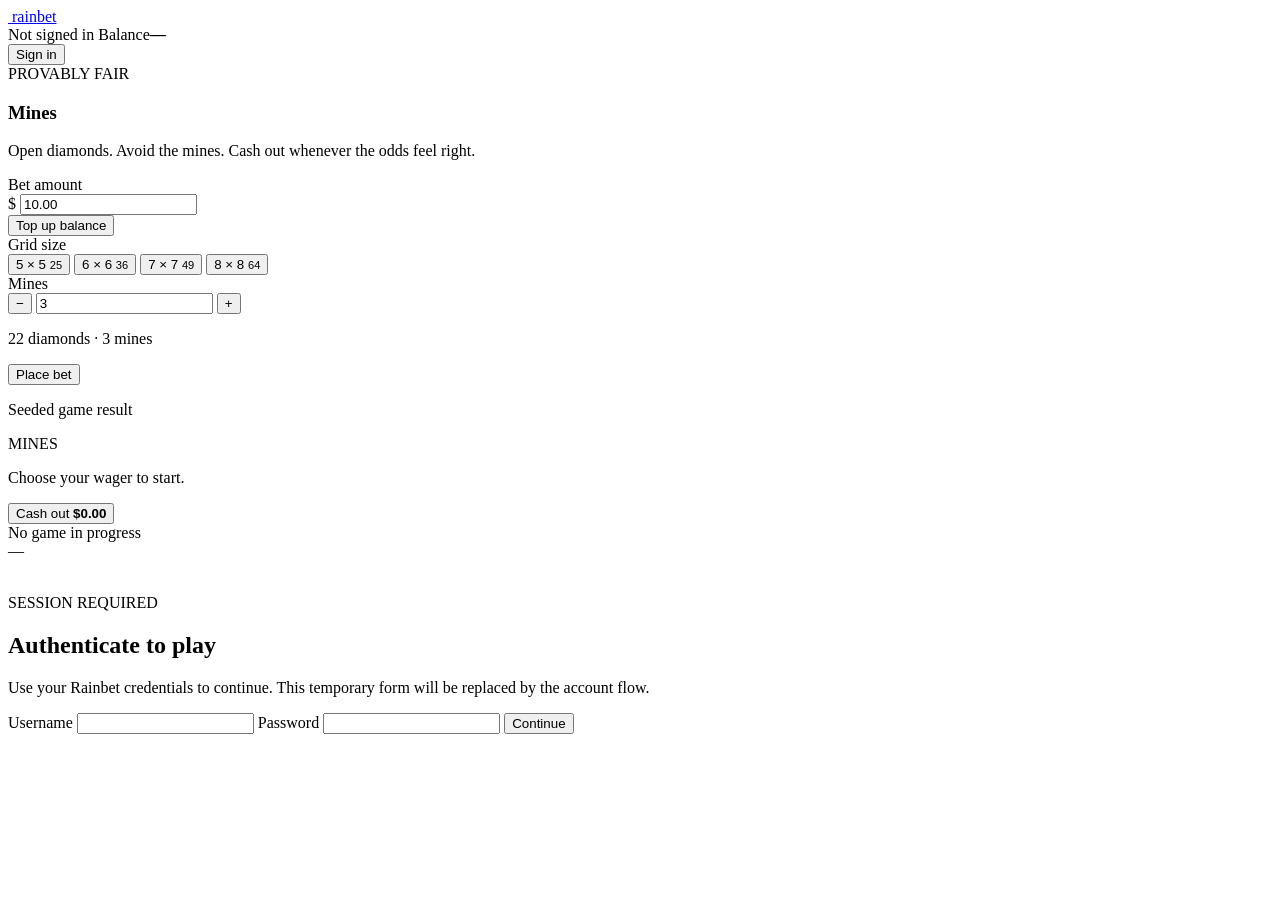
==== frontend/index.html @ 42ab1394 "kolyan" ====
<!doctype html>
<html lang="en">
  <head>
    <meta charset="UTF-8" />
    <meta name="viewport" content="width=device-width, initial-scale=1.0" />
    <meta name="theme-color" content="#080d18" />
    <title>Rainbet Mines</title>
    <link rel="stylesheet" href="/styles.css" />
  </head>
  <body>
    <div class="ambient ambient-left" aria-hidden="true"></div>
    <div class="ambient ambient-right" aria-hidden="true"></div>

    <main class="app-shell">
      <header class="masthead">
        <a class="wordmark" href="/" aria-label="Rainbet Mines">
          <span class="wordmark-mark"><img src="/assets/diamond-final.png" alt="" /></span>
          <span>rainbet</span>
        </a>
        <div class="masthead-actions">
          <div class="account-summary" aria-live="polite">
            <span class="account-name" id="account-name">Not signed in</span>
            <span class="balance-line"><span>Balance</span><strong id="balance-value">—</strong></span>
          </div>
          <button class="change-user" id="change-user" type="button">Sign in</button>
        </div>
      </header>

      <section class="game-frame" aria-label="Mines game">
        <aside class="control-panel">
          <div class="panel-kicker">PROVABLY FAIR</div>
          <h1>Mines</h1>
          <p class="panel-copy">Open diamonds. Avoid the mines. Cash out whenever the odds feel right.</p>

          <div class="control-group">
            <label for="bet-amount">Bet amount</label>
            <div class="money-input">
              <span>$</span>
              <input id="bet-amount" inputmode="decimal" min="0.01" step="0.01" type="number" value="10.00" />
            </div>
            <button class="top-up-action" id="top-up" type="button">Top up balance</button>
          </div>

          <div class="control-group">
            <span class="control-label">Grid size</span>
            <div class="grid-options" id="grid-options" role="radiogroup" aria-label="Grid size">
              <button class="option active" data-grid-size="25" role="radio" aria-checked="true">5 × 5 <small>25</small></button>
              <button class="option" data-grid-size="36" role="radio" aria-checked="false">6 × 6 <small>36</small></button>
              <button class="option" data-grid-size="49" role="radio" aria-checked="false">7 × 7 <small>49</small></button>
              <button class="option" data-grid-size="64" role="radio" aria-checked="false">8 × 8 <small>64</small></button>
            </div>
          </div>

          <div class="control-group">
            <label for="mine-count">Mines</label>
            <div class="stepper">
              <button id="mine-decrease" type="button" aria-label="Decrease mine count">−</button>
              <input id="mine-count" inputmode="numeric" min="1" type="number" value="3" />
              <button id="mine-increase" type="button" aria-label="Increase mine count">+</button>
            </div>
            <p class="odds-note" id="odds-note">22 diamonds · 3 mines</p>
          </div>

          <button class="primary-action" id="place-bet" type="button">
            <span class="action-shine"></span>
            <span id="place-bet-label">Place bet</span>
          </button>
          <p class="input-error" id="input-error" role="alert"></p>

          <div class="fairness-line"><span class="fairness-dot"></span> Seeded game result</div>
        </aside>

        <section class="board-panel">
          <div class="board-header">
            <div>
              <p class="board-eyebrow">MINES</p>
              <p class="board-status" id="board-status">Choose your wager to start.</p>
            </div>
            <button class="cashout-action is-hidden" id="cashout" type="button">
              <span>Cash out</span>
              <strong id="cashout-value">$0.00</strong>
            </button>
          </div>

          <div class="board-wrap">
            <div class="spark spark-one" aria-hidden="true"></div>
            <div class="spark spark-two" aria-hidden="true"></div>
            <div class="mines-board" id="mines-board" role="grid" aria-label="Mines board"></div>
          </div>

          <div class="board-footer">
            <div><span class="footer-dot"></span><span id="footer-copy">No game in progress</span></div>
            <span id="multiplier-display">—</span>
          </div>
        </section>
      </section>
    </main>

    <div class="toast" id="toast" role="status" aria-live="polite"></div>

    <div class="auth-overlay is-hidden" id="auth-overlay" role="dialog" aria-modal="true" aria-labelledby="auth-title">
      <div class="auth-card">
        <div class="auth-diamond"><img src="/assets/diamond-final.png" alt="" /></div>
        <p class="panel-kicker">SESSION REQUIRED</p>
        <h2 id="auth-title">Authenticate to play</h2>
        <p>Use your Rainbet credentials to continue. This temporary form will be replaced by the account flow.</p>
        <form id="auth-form">
          <label>
            Username
            <input id="auth-username" autocomplete="username" required type="text" />
          </label>
          <label>
            Password
            <input id="auth-password" autocomplete="current-password" required type="password" />
          </label>
          <button class="primary-action" type="submit"><span class="action-shine"></span><span>Continue</span></button>
        </form>
        <p class="auth-error" id="auth-error" role="alert"></p>
      </div>
    </div>

    <script src="/app.js" defer></script>
  </body>
</html>
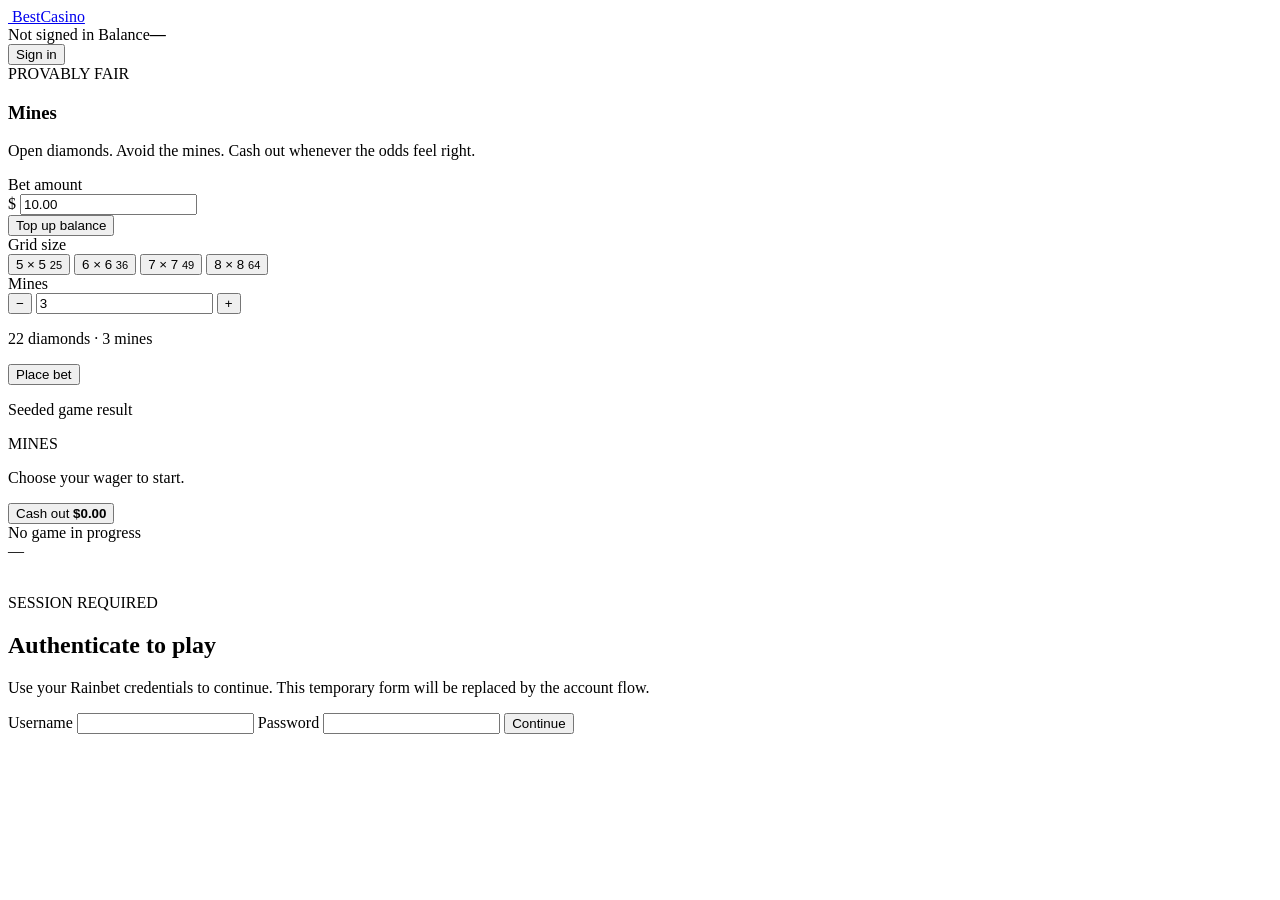
==== commit a8a4f53d: "my front finish" ====
--- a/frontend/index.html
+++ b/frontend/index.html
@@ -15,7 +15,7 @@
       <header class="masthead">
         <a class="wordmark" href="/" aria-label="Rainbet Mines">
           <span class="wordmark-mark"><img src="/assets/diamond-final.png" alt="" /></span>
-          <span>rainbet</span>
+          <span>BestCasino</span>
         </a>
         <div class="masthead-actions">
           <div class="account-summary" aria-live="polite">
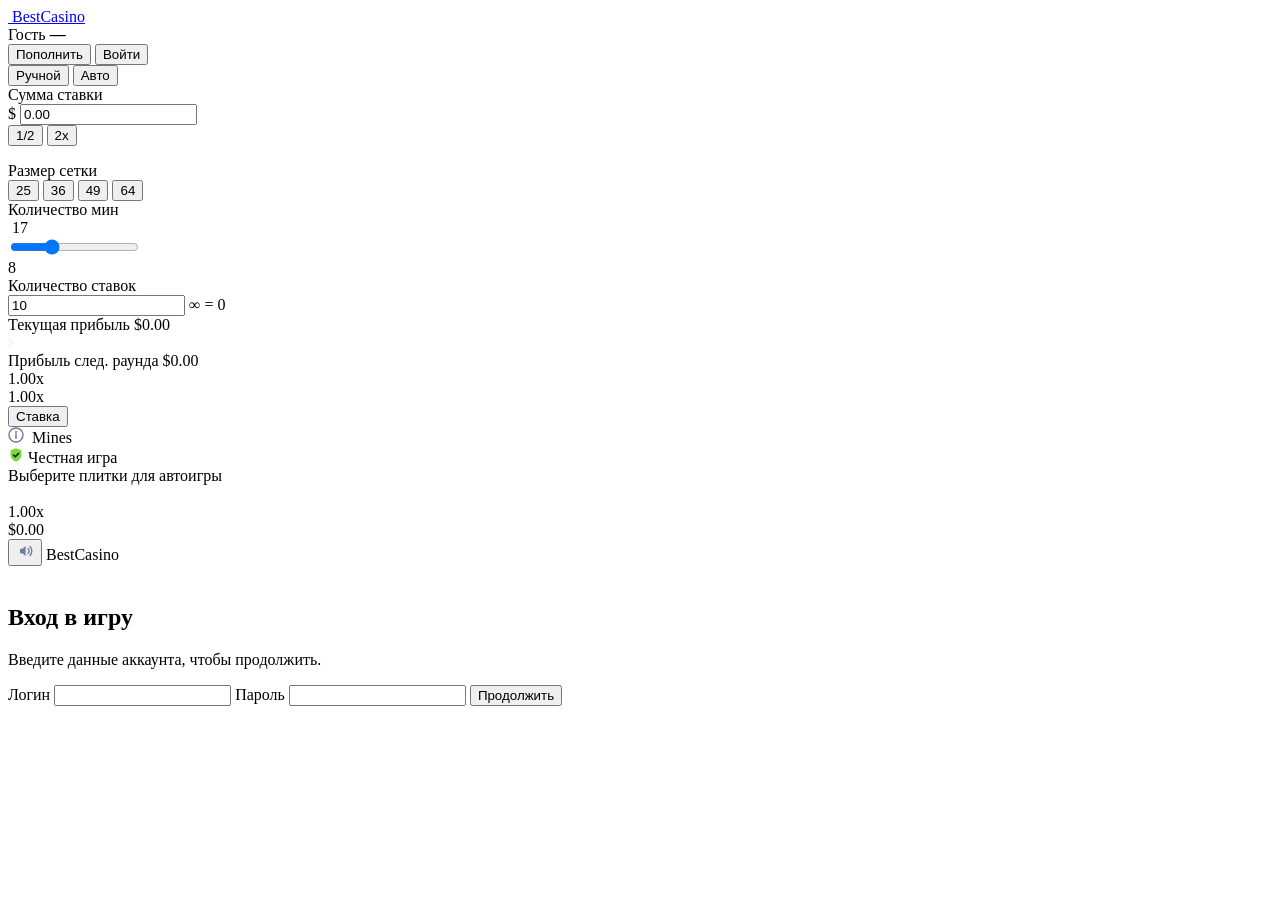
==== commit e53da70e: "Анимации алмаза и бомбы, звуки, точные стили игровой области" ====
--- a/frontend/index.html
+++ b/frontend/index.html
@@ -1,98 +1,163 @@
 <!doctype html>
-<html lang="en">
+<html lang="ru">
   <head>
     <meta charset="UTF-8" />
     <meta name="viewport" content="width=device-width, initial-scale=1.0" />
-    <meta name="theme-color" content="#080d18" />
-    <title>Rainbet Mines</title>
+    <meta name="theme-color" content="#151833" />
+    <title>Mines</title>
     <link rel="stylesheet" href="/styles.css" />
   </head>
   <body>
-    <div class="ambient ambient-left" aria-hidden="true"></div>
-    <div class="ambient ambient-right" aria-hidden="true"></div>
+    <header class="site-header">
+      <a class="wordmark" href="/">
+        <img src="/assets/diamond-final.png" alt="" />
+        <span>BestCasino</span>
+      </a>
+      <div class="header-actions">
+        <div class="balance-pill" aria-live="polite">
+          <span class="balance-label" id="account-name">Гость</span>
+          <strong id="balance-value">—</strong>
+        </div>
+        <button class="header-button" id="top-up" type="button">Пополнить</button>
+        <button class="header-button is-primary" id="change-user" type="button">Войти</button>
+      </div>
+    </header>
 
-    <main class="app-shell">
-      <header class="masthead">
-        <a class="wordmark" href="/" aria-label="Rainbet Mines">
-          <span class="wordmark-mark"><img src="/assets/diamond-final.png" alt="" /></span>
-          <span>BestCasino</span>
-        </a>
-        <div class="masthead-actions">
-          <div class="account-summary" aria-live="polite">
-            <span class="account-name" id="account-name">Not signed in</span>
-            <span class="balance-line"><span>Balance</span><strong id="balance-value">—</strong></span>
+    <main class="mines-container">
+      <aside class="game-side-bar-container">
+        <div class="bet-type-toggle">
+          <div class="live-tabs" id="bet-mode" role="tablist">
+            <button class="live-tab is-active" data-mode="manual" role="tab" aria-selected="true" type="button">Ручной</button>
+            <button class="live-tab" data-mode="auto" role="tab" aria-selected="false" type="button">Авто</button>
           </div>
-          <button class="change-user" id="change-user" type="button">Sign in</button>
         </div>
-      </header>
 
-      <section class="game-frame" aria-label="Mines game">
-        <aside class="control-panel">
-          <div class="panel-kicker">PROVABLY FAIR</div>
-          <h1>Mines</h1>
-          <p class="panel-copy">Open diamonds. Avoid the mines. Cash out whenever the odds feel right.</p>
+        <div class="bet-control-container" id="bet-controls">
+          <div class="label-heading">
+            <div class="label"><span>Сумма ставки</span></div>
+          </div>
+          <div class="bet-amount-field">
+            <span class="field-currency">$</span>
+            <input id="bet-amount" inputmode="decimal" type="text" value="0.00" />
+            <div class="amount-actions">
+              <button id="bet-half" type="button">1/2</button>
+              <button id="bet-double" type="button">2x</button>
+            </div>
+          </div>
+          <p class="input-error" id="input-error" role="alert"></p>
 
-          <div class="control-group">
-            <label for="bet-amount">Bet amount</label>
-            <div class="money-input">
-              <span>$</span>
-              <input id="bet-amount" inputmode="decimal" min="0.01" step="0.01" type="number" value="10.00" />
-            </div>
-            <button class="top-up-action" id="top-up" type="button">Top up balance</button>
+          <div class="label-heading">
+            <div class="label"><span>Размер сетки</span></div>
+          </div>
+          <div class="grid-size-tabs" id="grid-options" role="radiogroup" aria-label="Размер сетки">
+            <button class="grid-size-tab is-active" data-grid-size="25" role="radio" aria-checked="true" type="button">25</button>
+            <button class="grid-size-tab" data-grid-size="36" role="radio" aria-checked="false" type="button">36</button>
+            <button class="grid-size-tab" data-grid-size="49" role="radio" aria-checked="false" type="button">49</button>
+            <button class="grid-size-tab" data-grid-size="64" role="radio" aria-checked="false" type="button">64</button>
           </div>
 
-          <div class="control-group">
-            <span class="control-label">Grid size</span>
-            <div class="grid-options" id="grid-options" role="radiogroup" aria-label="Grid size">
-              <button class="option active" data-grid-size="25" role="radio" aria-checked="true">5 × 5 <small>25</small></button>
-              <button class="option" data-grid-size="36" role="radio" aria-checked="false">6 × 6 <small>36</small></button>
-              <button class="option" data-grid-size="49" role="radio" aria-checked="false">7 × 7 <small>49</small></button>
-              <button class="option" data-grid-size="64" role="radio" aria-checked="false">8 × 8 <small>64</small></button>
+          <div class="label-heading">
+            <div class="label"><span>Количество мин</span></div>
+          </div>
+          <div class="mines-slider-container" id="mines-slider">
+            <div class="item-icon gem">
+              <img src="/assets/diamond-final.png" alt="" />
+              <span class="gem-count" id="gem-count">17</span>
+            </div>
+            <div class="bar-content-container">
+              <div class="bar-background"></div>
+              <div class="bar-content">
+                <div class="color-bar-container">
+                  <div class="color-bar bottom-bar"></div>
+                  <div class="color-bar top-bar" id="mines-top-bar"></div>
+                </div>
+                <div class="drag-button" id="mines-thumb">
+                  <span class="grab-icon">
+                    <span></span><span></span><span></span>
+                  </span>
+                </div>
+                <input class="mines-range" id="mine-count" type="range" min="1" max="24" step="1" value="8" aria-label="Количество мин" />
+              </div>
+            </div>
+            <div class="item-icon bomb">
+              <span class="bomb-count" id="bomb-count">8</span>
+              <span class="bomb-icon-slider"><img src="/assets/bomb.svg" alt="" /></span>
             </div>
           </div>
 
-          <div class="control-group">
-            <label for="mine-count">Mines</label>
-            <div class="stepper">
-              <button id="mine-decrease" type="button" aria-label="Decrease mine count">−</button>
-              <input id="mine-count" inputmode="numeric" min="1" type="number" value="3" />
-              <button id="mine-increase" type="button" aria-label="Increase mine count">+</button>
+          <div class="auto-field is-hidden" id="auto-field">
+            <div class="label-heading">
+              <div class="label"><span>Количество ставок</span></div>
             </div>
-            <p class="odds-note" id="odds-note">22 diamonds · 3 mines</p>
+            <div class="bet-amount-field">
+              <input id="auto-rounds" inputmode="numeric" type="text" value="10" />
+              <span class="field-suffix">∞ = 0</span>
+            </div>
           </div>
 
-          <button class="primary-action" id="place-bet" type="button">
-            <span class="action-shine"></span>
-            <span id="place-bet-label">Place bet</span>
-          </button>
-          <p class="input-error" id="input-error" role="alert"></p>
-
-          <div class="fairness-line"><span class="fairness-dot"></span> Seeded game result</div>
-        </aside>
-
-        <section class="board-panel">
-          <div class="board-header">
-            <div>
-              <p class="board-eyebrow">MINES</p>
-              <p class="board-status" id="board-status">Choose your wager to start.</p>
+          <div class="current-profit-container is-hidden" id="profit-container">
+            <div class="profit-amount">
+              <div class="profit-item current">
+                <span class="profit-label">Текущая прибыль</span>
+                <span id="profit-current">$0.00</span>
+              </div>
+              <div class="arrow-container">
+                <svg xmlns="http://www.w3.org/2000/svg" width="6" height="10" fill="none" viewBox="0 0 6 10"><path stroke="#E8E5FF" stroke-linecap="round" stroke-linejoin="round" stroke-opacity="0.75" stroke-width="1.588" d="M1 8.5l3.75-3.75L1 1"/></svg>
+              </div>
+              <div class="profit-item">
+                <span class="profit-label">Прибыль след. раунда</span>
+                <span id="profit-next">$0.00</span>
+              </div>
             </div>
-            <button class="cashout-action is-hidden" id="cashout" type="button">
-              <span>Cash out</span>
-              <strong id="cashout-value">$0.00</strong>
-            </button>
+            <div class="multiplier-amount">
+              <div class="multiplier-item current"><span id="multiplier-current">1.00x</span></div>
+              <div class="vertical-line"></div>
+              <div class="multiplier-item"><span id="multiplier-next">1.00x</span></div>
+            </div>
           </div>
 
-          <div class="board-wrap">
-            <div class="spark spark-one" aria-hidden="true"></div>
-            <div class="spark spark-two" aria-hidden="true"></div>
-            <div class="mines-board" id="mines-board" role="grid" aria-label="Mines board"></div>
+          <button class="bet-button" id="place-bet" type="button">
+            <span id="place-bet-label">Ставка</span>
+          </button>
+        </div>
+      </aside>
+
+      <section class="game-display-container">
+        <div class="game-display-header">
+          <div class="game-title">
+            <span class="info-icon" aria-hidden="true">
+              <svg xmlns="http://www.w3.org/2000/svg" width="16" height="16" viewBox="0 0 16 16" fill="none"><circle cx="8" cy="8" r="7" stroke="#7179A5" stroke-width="1.4"/><path d="M8 7v4.2" stroke="#7179A5" stroke-width="1.6" stroke-linecap="round"/><circle cx="8" cy="4.9" r="1" fill="#7179A5"/></svg>
+            </span>
+            <img class="title-bomb" src="/assets/bomb.svg" alt="" />
+            <span>Mines</span>
           </div>
+          <div class="fair-badge">
+            <svg xmlns="http://www.w3.org/2000/svg" width="16" height="16" viewBox="0 0 16 16" fill="none"><path d="M8 1.2l5.4 2.1v4.3c0 3.2-2.2 6.1-5.4 7.2-3.2-1.1-5.4-4-5.4-7.2V3.3L8 1.2z" fill="#7DD933"/><path d="M5.6 8.1l1.7 1.7 3.3-3.4" stroke="#151833" stroke-width="1.6" stroke-linecap="round" stroke-linejoin="round"/></svg>
+            <span>Честная игра</span>
+          </div>
+        </div>
 
-          <div class="board-footer">
-            <div><span class="footer-dot"></span><span id="footer-copy">No game in progress</span></div>
-            <span id="multiplier-display">—</span>
+        <div class="mines-game-content" id="game-content">
+          <div class="tile-select-notification" id="tile-notice">
+            <div class="notification-text"><span>Выберите плитки для автоигры</span></div>
           </div>
-        </section>
+          <div class="mines-grid mines-grid-25" id="mines-board" role="grid" aria-label="Поле Mines"></div>
+          <div class="mines-result is-hidden" id="win-display">
+            <div class="win-result-content">
+              <div class="background-icon"><img src="/assets/diamond-final.png" alt="" /></div>
+              <div class="multiplier-container"><span class="multiplier" id="win-multiplier">1.00x</span></div>
+              <div class="divider"></div>
+              <span class="win-amount" id="win-amount">$0.00</span>
+            </div>
+          </div>
+        </div>
+
+        <div class="game-display-footer">
+          <button class="footer-button" id="sound-toggle" type="button" aria-label="Звук">
+            <svg xmlns="http://www.w3.org/2000/svg" width="18" height="18" viewBox="0 0 18 18" fill="none"><path d="M4 6.8h2.4L9.6 4v10L6.4 11.2H4V6.8z" fill="#7179A5"/><path class="sound-wave" d="M12 6.4a3.6 3.6 0 010 5.2M14 4.6a6.2 6.2 0 010 8.8" stroke="#7179A5" stroke-width="1.4" stroke-linecap="round"/></svg>
+          </button>
+          <span class="footer-wordmark">BestCasino</span>
+        </div>
       </section>
     </main>
 
@@ -101,19 +166,18 @@
     <div class="auth-overlay is-hidden" id="auth-overlay" role="dialog" aria-modal="true" aria-labelledby="auth-title">
       <div class="auth-card">
         <div class="auth-diamond"><img src="/assets/diamond-final.png" alt="" /></div>
-        <p class="panel-kicker">SESSION REQUIRED</p>
-        <h2 id="auth-title">Authenticate to play</h2>
-        <p>Use your Rainbet credentials to continue. This temporary form will be replaced by the account flow.</p>
+        <h2 id="auth-title">Вход в игру</h2>
+        <p>Введите данные аккаунта, чтобы продолжить.</p>
         <form id="auth-form">
           <label>
-            Username
+            Логин
             <input id="auth-username" autocomplete="username" required type="text" />
           </label>
           <label>
-            Password
+            Пароль
             <input id="auth-password" autocomplete="current-password" required type="password" />
           </label>
-          <button class="primary-action" type="submit"><span class="action-shine"></span><span>Continue</span></button>
+          <button class="bet-button" type="submit"><span>Продолжить</span></button>
         </form>
         <p class="auth-error" id="auth-error" role="alert"></p>
       </div>
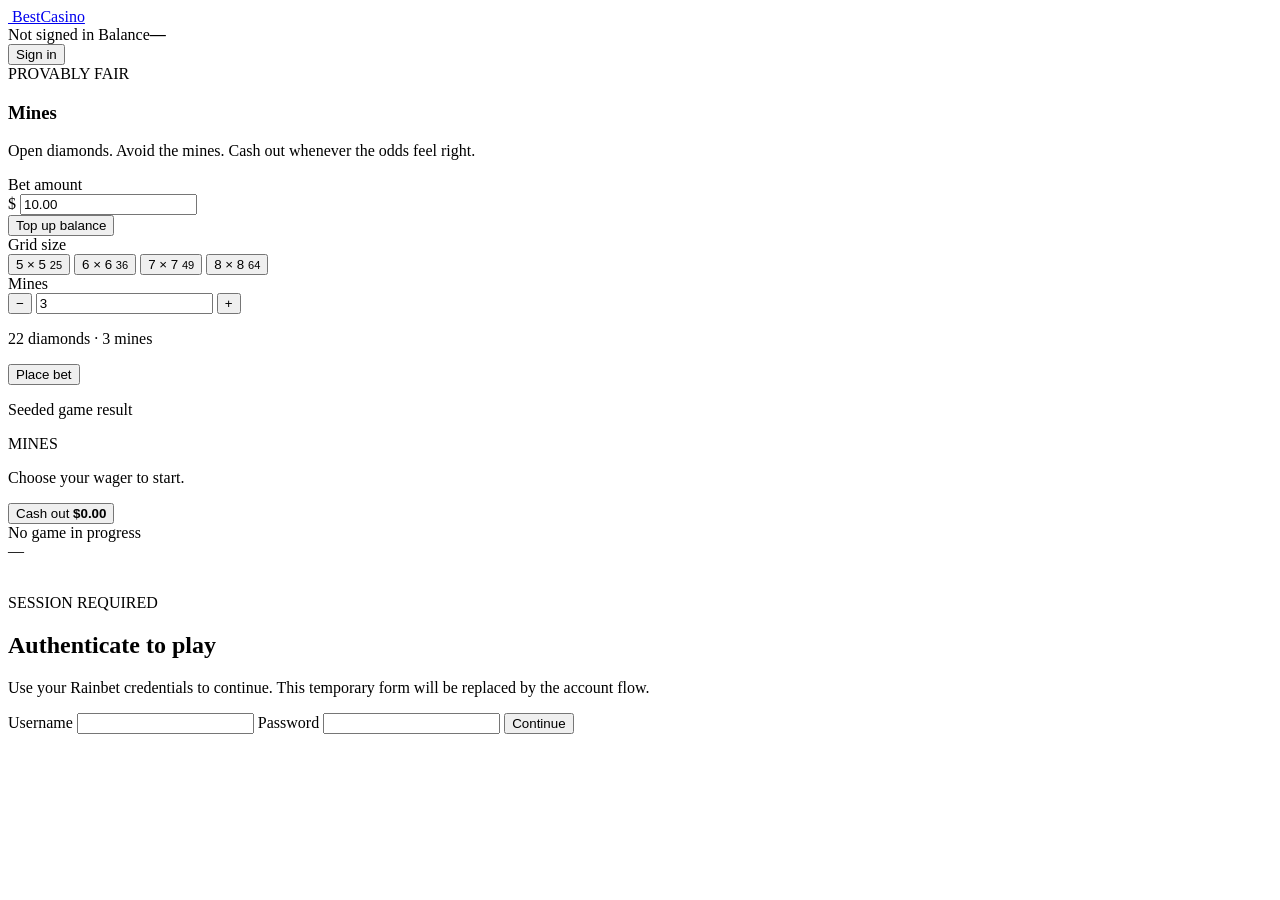
==== commit f02ce057: "update" ====
--- a/frontend/index.html
+++ b/frontend/index.html
@@ -1,163 +1,98 @@
 <!doctype html>
-<html lang="ru">
+<html lang="en">
   <head>
     <meta charset="UTF-8" />
     <meta name="viewport" content="width=device-width, initial-scale=1.0" />
-    <meta name="theme-color" content="#151833" />
-    <title>Mines</title>
+    <meta name="theme-color" content="#080d18" />
+    <title>Rainbet Mines</title>
     <link rel="stylesheet" href="/styles.css" />
   </head>
   <body>
-    <header class="site-header">
-      <a class="wordmark" href="/">
-        <img src="/assets/diamond-final.png" alt="" />
-        <span>BestCasino</span>
-      </a>
-      <div class="header-actions">
-        <div class="balance-pill" aria-live="polite">
-          <span class="balance-label" id="account-name">Гость</span>
-          <strong id="balance-value">—</strong>
+    <div class="ambient ambient-left" aria-hidden="true"></div>
+    <div class="ambient ambient-right" aria-hidden="true"></div>
+
+    <main class="app-shell">
+      <header class="masthead">
+        <a class="wordmark" href="/" aria-label="Rainbet Mines">
+          <span class="wordmark-mark"><img src="/assets/diamond-high-quality.webp" alt="" /></span>
+          <span>BestCasino</span>
+        </a>
+        <div class="masthead-actions">
+          <div class="account-summary" aria-live="polite">
+            <span class="account-name" id="account-name">Not signed in</span>
+            <span class="balance-line"><span>Balance</span><strong id="balance-value">—</strong></span>
+          </div>
+          <button class="change-user" id="change-user" type="button">Sign in</button>
         </div>
-        <button class="header-button" id="top-up" type="button">Пополнить</button>
-        <button class="header-button is-primary" id="change-user" type="button">Войти</button>
-      </div>
-    </header>
+      </header>
 
-    <main class="mines-container">
-      <aside class="game-side-bar-container">
-        <div class="bet-type-toggle">
-          <div class="live-tabs" id="bet-mode" role="tablist">
-            <button class="live-tab is-active" data-mode="manual" role="tab" aria-selected="true" type="button">Ручной</button>
-            <button class="live-tab" data-mode="auto" role="tab" aria-selected="false" type="button">Авто</button>
-          </div>
-        </div>
+      <section class="game-frame" aria-label="Mines game">
+        <aside class="control-panel">
+          <div class="panel-kicker">PROVABLY FAIR</div>
+          <h1>Mines</h1>
+          <p class="panel-copy">Open diamonds. Avoid the mines. Cash out whenever the odds feel right.</p>
 
-        <div class="bet-control-container" id="bet-controls">
-          <div class="label-heading">
-            <div class="label"><span>Сумма ставки</span></div>
-          </div>
-          <div class="bet-amount-field">
-            <span class="field-currency">$</span>
-            <input id="bet-amount" inputmode="decimal" type="text" value="0.00" />
-            <div class="amount-actions">
-              <button id="bet-half" type="button">1/2</button>
-              <button id="bet-double" type="button">2x</button>
+          <div class="control-group">
+            <label for="bet-amount">Bet amount</label>
+            <div class="money-input">
+              <span>$</span>
+              <input id="bet-amount" inputmode="decimal" min="0.01" step="0.01" type="number" value="10.00" />
             </div>
-          </div>
-          <p class="input-error" id="input-error" role="alert"></p>
-
-          <div class="label-heading">
-            <div class="label"><span>Размер сетки</span></div>
-          </div>
-          <div class="grid-size-tabs" id="grid-options" role="radiogroup" aria-label="Размер сетки">
-            <button class="grid-size-tab is-active" data-grid-size="25" role="radio" aria-checked="true" type="button">25</button>
-            <button class="grid-size-tab" data-grid-size="36" role="radio" aria-checked="false" type="button">36</button>
-            <button class="grid-size-tab" data-grid-size="49" role="radio" aria-checked="false" type="button">49</button>
-            <button class="grid-size-tab" data-grid-size="64" role="radio" aria-checked="false" type="button">64</button>
+            <button class="top-up-action" id="top-up" type="button">Top up balance</button>
           </div>
 
-          <div class="label-heading">
-            <div class="label"><span>Количество мин</span></div>
-          </div>
-          <div class="mines-slider-container" id="mines-slider">
-            <div class="item-icon gem">
-              <img src="/assets/diamond-final.png" alt="" />
-              <span class="gem-count" id="gem-count">17</span>
-            </div>
-            <div class="bar-content-container">
-              <div class="bar-background"></div>
-              <div class="bar-content">
-                <div class="color-bar-container">
-                  <div class="color-bar bottom-bar"></div>
-                  <div class="color-bar top-bar" id="mines-top-bar"></div>
-                </div>
-                <div class="drag-button" id="mines-thumb">
-                  <span class="grab-icon">
-                    <span></span><span></span><span></span>
-                  </span>
-                </div>
-                <input class="mines-range" id="mine-count" type="range" min="1" max="24" step="1" value="8" aria-label="Количество мин" />
-              </div>
-            </div>
-            <div class="item-icon bomb">
-              <span class="bomb-count" id="bomb-count">8</span>
-              <span class="bomb-icon-slider"><img src="/assets/bomb.svg" alt="" /></span>
+          <div class="control-group">
+            <span class="control-label">Grid size</span>
+            <div class="grid-options" id="grid-options" role="radiogroup" aria-label="Grid size">
+              <button class="option active" data-grid-size="25" role="radio" aria-checked="true">5 × 5 <small>25</small></button>
+              <button class="option" data-grid-size="36" role="radio" aria-checked="false">6 × 6 <small>36</small></button>
+              <button class="option" data-grid-size="49" role="radio" aria-checked="false">7 × 7 <small>49</small></button>
+              <button class="option" data-grid-size="64" role="radio" aria-checked="false">8 × 8 <small>64</small></button>
             </div>
           </div>
 
-          <div class="auto-field is-hidden" id="auto-field">
-            <div class="label-heading">
-              <div class="label"><span>Количество ставок</span></div>
+          <div class="control-group">
+            <label for="mine-count">Mines</label>
+            <div class="stepper">
+              <button id="mine-decrease" type="button" aria-label="Decrease mine count">−</button>
+              <input id="mine-count" inputmode="numeric" min="1" type="number" value="3" />
+              <button id="mine-increase" type="button" aria-label="Increase mine count">+</button>
             </div>
-            <div class="bet-amount-field">
-              <input id="auto-rounds" inputmode="numeric" type="text" value="10" />
-              <span class="field-suffix">∞ = 0</span>
-            </div>
+            <p class="odds-note" id="odds-note">22 diamonds · 3 mines</p>
           </div>
 
-          <div class="current-profit-container is-hidden" id="profit-container">
-            <div class="profit-amount">
-              <div class="profit-item current">
-                <span class="profit-label">Текущая прибыль</span>
-                <span id="profit-current">$0.00</span>
-              </div>
-              <div class="arrow-container">
-                <svg xmlns="http://www.w3.org/2000/svg" width="6" height="10" fill="none" viewBox="0 0 6 10"><path stroke="#E8E5FF" stroke-linecap="round" stroke-linejoin="round" stroke-opacity="0.75" stroke-width="1.588" d="M1 8.5l3.75-3.75L1 1"/></svg>
-              </div>
-              <div class="profit-item">
-                <span class="profit-label">Прибыль след. раунда</span>
-                <span id="profit-next">$0.00</span>
-              </div>
+          <button class="primary-action" id="place-bet" type="button">
+            <span class="action-shine"></span>
+            <span id="place-bet-label">Place bet</span>
+          </button>
+          <p class="input-error" id="input-error" role="alert"></p>
+
+          <div class="fairness-line"><span class="fairness-dot"></span> Seeded game result</div>
+        </aside>
+
+        <section class="board-panel">
+          <div class="board-header">
+            <div>
+              <p class="board-eyebrow">MINES</p>
+              <p class="board-status" id="board-status">Choose your wager to start.</p>
             </div>
-            <div class="multiplier-amount">
-              <div class="multiplier-item current"><span id="multiplier-current">1.00x</span></div>
-              <div class="vertical-line"></div>
-              <div class="multiplier-item"><span id="multiplier-next">1.00x</span></div>
-            </div>
+            <button class="cashout-action is-hidden" id="cashout" type="button">
+              <span>Cash out</span>
+              <strong id="cashout-value">$0.00</strong>
+            </button>
           </div>
 
-          <button class="bet-button" id="place-bet" type="button">
-            <span id="place-bet-label">Ставка</span>
-          </button>
-        </div>
-      </aside>
+          <div class="board-wrap">
+            <div class="spark spark-one" aria-hidden="true"></div>
+            <div class="spark spark-two" aria-hidden="true"></div>
+            <div class="mines-board" id="mines-board" role="grid" aria-label="Mines board"></div>
+          </div>
 
-      <section class="game-display-container">
-        <div class="game-display-header">
-          <div class="game-title">
-            <span class="info-icon" aria-hidden="true">
-              <svg xmlns="http://www.w3.org/2000/svg" width="16" height="16" viewBox="0 0 16 16" fill="none"><circle cx="8" cy="8" r="7" stroke="#7179A5" stroke-width="1.4"/><path d="M8 7v4.2" stroke="#7179A5" stroke-width="1.6" stroke-linecap="round"/><circle cx="8" cy="4.9" r="1" fill="#7179A5"/></svg>
-            </span>
-            <img class="title-bomb" src="/assets/bomb.svg" alt="" />
-            <span>Mines</span>
+          <div class="board-footer">
+            <div><span class="footer-dot"></span><span id="footer-copy">No game in progress</span></div>
+            <span id="multiplier-display">—</span>
           </div>
-          <div class="fair-badge">
-            <svg xmlns="http://www.w3.org/2000/svg" width="16" height="16" viewBox="0 0 16 16" fill="none"><path d="M8 1.2l5.4 2.1v4.3c0 3.2-2.2 6.1-5.4 7.2-3.2-1.1-5.4-4-5.4-7.2V3.3L8 1.2z" fill="#7DD933"/><path d="M5.6 8.1l1.7 1.7 3.3-3.4" stroke="#151833" stroke-width="1.6" stroke-linecap="round" stroke-linejoin="round"/></svg>
-            <span>Честная игра</span>
-          </div>
-        </div>
-
-        <div class="mines-game-content" id="game-content">
-          <div class="tile-select-notification" id="tile-notice">
-            <div class="notification-text"><span>Выберите плитки для автоигры</span></div>
-          </div>
-          <div class="mines-grid mines-grid-25" id="mines-board" role="grid" aria-label="Поле Mines"></div>
-          <div class="mines-result is-hidden" id="win-display">
-            <div class="win-result-content">
-              <div class="background-icon"><img src="/assets/diamond-final.png" alt="" /></div>
-              <div class="multiplier-container"><span class="multiplier" id="win-multiplier">1.00x</span></div>
-              <div class="divider"></div>
-              <span class="win-amount" id="win-amount">$0.00</span>
-            </div>
-          </div>
-        </div>
-
-        <div class="game-display-footer">
-          <button class="footer-button" id="sound-toggle" type="button" aria-label="Звук">
-            <svg xmlns="http://www.w3.org/2000/svg" width="18" height="18" viewBox="0 0 18 18" fill="none"><path d="M4 6.8h2.4L9.6 4v10L6.4 11.2H4V6.8z" fill="#7179A5"/><path class="sound-wave" d="M12 6.4a3.6 3.6 0 010 5.2M14 4.6a6.2 6.2 0 010 8.8" stroke="#7179A5" stroke-width="1.4" stroke-linecap="round"/></svg>
-          </button>
-          <span class="footer-wordmark">BestCasino</span>
-        </div>
+        </section>
       </section>
     </main>
 
@@ -165,19 +100,20 @@
 
     <div class="auth-overlay is-hidden" id="auth-overlay" role="dialog" aria-modal="true" aria-labelledby="auth-title">
       <div class="auth-card">
-        <div class="auth-diamond"><img src="/assets/diamond-final.png" alt="" /></div>
-        <h2 id="auth-title">Вход в игру</h2>
-        <p>Введите данные аккаунта, чтобы продолжить.</p>
+        <div class="auth-diamond"><img src="/assets/diamond-high-quality.webp" alt="" /></div>
+        <p class="panel-kicker">SESSION REQUIRED</p>
+        <h2 id="auth-title">Authenticate to play</h2>
+        <p>Use your Rainbet credentials to continue. This temporary form will be replaced by the account flow.</p>
         <form id="auth-form">
           <label>
-            Логин
+            Username
             <input id="auth-username" autocomplete="username" required type="text" />
           </label>
           <label>
-            Пароль
+            Password
             <input id="auth-password" autocomplete="current-password" required type="password" />
           </label>
-          <button class="bet-button" type="submit"><span>Продолжить</span></button>
+          <button class="primary-action" type="submit"><span class="action-shine"></span><span>Continue</span></button>
         </form>
         <p class="auth-error" id="auth-error" role="alert"></p>
       </div>
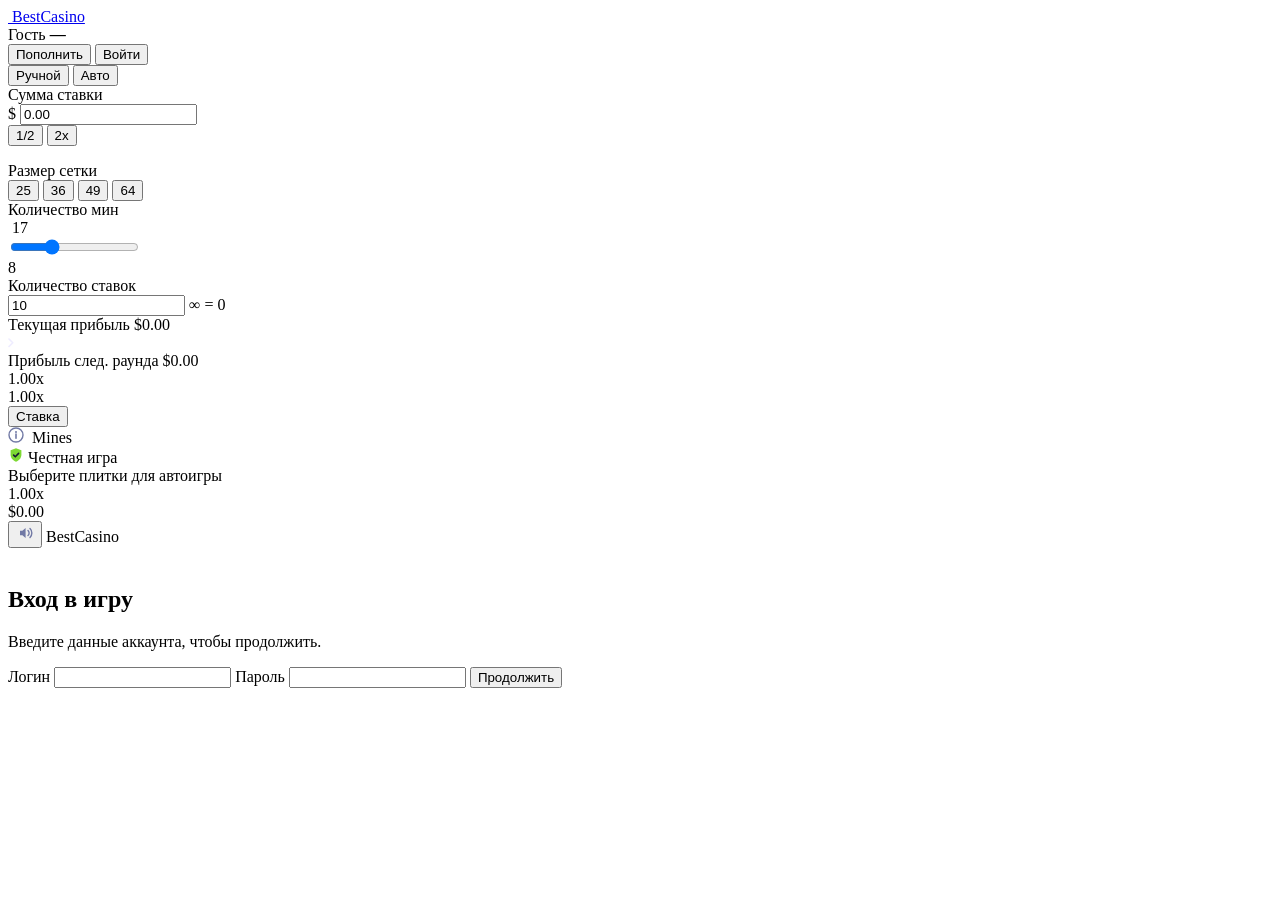
==== commit c5a15ef0: "Окно выигрыша по эталону, шрифт Montserrat, мобильная раскладка и тач-слайдер" ====
--- a/frontend/index.html
+++ b/frontend/index.html
@@ -1,98 +1,165 @@
 <!doctype html>
-<html lang="en">
+<html lang="ru">
   <head>
     <meta charset="UTF-8" />
-    <meta name="viewport" content="width=device-width, initial-scale=1.0" />
-    <meta name="theme-color" content="#080d18" />
-    <title>Rainbet Mines</title>
+    <meta name="viewport" content="width=device-width, initial-scale=1.0, viewport-fit=cover" />
+    <meta name="theme-color" content="#151833" />
+    <title>Mines</title>
+    <link rel="preconnect" href="https://fonts.googleapis.com" />
+    <link rel="preconnect" href="https://fonts.gstatic.com" crossorigin />
+    <link href="https://fonts.googleapis.com/css2?family=Montserrat:wght@100..900&display=swap" rel="stylesheet" />
     <link rel="stylesheet" href="/styles.css" />
   </head>
   <body>
-    <div class="ambient ambient-left" aria-hidden="true"></div>
-    <div class="ambient ambient-right" aria-hidden="true"></div>
+    <header class="site-header">
+      <a class="wordmark" href="/">
+        <img src="/assets/diamond-final.png" alt="" />
+        <span>BestCasino</span>
+      </a>
+      <div class="header-actions">
+        <div class="balance-pill" aria-live="polite">
+          <span class="balance-label" id="account-name">Гость</span>
+          <strong id="balance-value">—</strong>
+        </div>
+        <button class="header-button" id="top-up" type="button">Пополнить</button>
+        <button class="header-button is-primary" id="change-user" type="button">Войти</button>
+      </div>
+    </header>
 
-    <main class="app-shell">
-      <header class="masthead">
-        <a class="wordmark" href="/" aria-label="Rainbet Mines">
-          <span class="wordmark-mark"><img src="/assets/diamond-high-quality.webp" alt="" /></span>
-          <span>BestCasino</span>
-        </a>
-        <div class="masthead-actions">
-          <div class="account-summary" aria-live="polite">
-            <span class="account-name" id="account-name">Not signed in</span>
-            <span class="balance-line"><span>Balance</span><strong id="balance-value">—</strong></span>
+    <main class="mines-container">
+      <aside class="game-side-bar-container">
+        <div class="bet-type-toggle">
+          <div class="live-tabs" id="bet-mode" role="tablist">
+            <button class="live-tab is-active" data-mode="manual" role="tab" aria-selected="true" type="button">Ручной</button>
+            <button class="live-tab" data-mode="auto" role="tab" aria-selected="false" type="button">Авто</button>
           </div>
-          <button class="change-user" id="change-user" type="button">Sign in</button>
         </div>
-      </header>
 
-      <section class="game-frame" aria-label="Mines game">
-        <aside class="control-panel">
-          <div class="panel-kicker">PROVABLY FAIR</div>
-          <h1>Mines</h1>
-          <p class="panel-copy">Open diamonds. Avoid the mines. Cash out whenever the odds feel right.</p>
+        <div class="bet-control-container" id="bet-controls">
+          <div class="label-heading">
+            <div class="label"><span>Сумма ставки</span></div>
+          </div>
+          <div class="bet-amount-field">
+            <span class="field-currency">$</span>
+            <input id="bet-amount" inputmode="decimal" type="text" value="0.00" />
+            <div class="amount-actions">
+              <button id="bet-half" type="button">1/2</button>
+              <button id="bet-double" type="button">2x</button>
+            </div>
+          </div>
+          <p class="input-error" id="input-error" role="alert"></p>
 
-          <div class="control-group">
-            <label for="bet-amount">Bet amount</label>
-            <div class="money-input">
-              <span>$</span>
-              <input id="bet-amount" inputmode="decimal" min="0.01" step="0.01" type="number" value="10.00" />
-            </div>
-            <button class="top-up-action" id="top-up" type="button">Top up balance</button>
+          <div class="label-heading">
+            <div class="label"><span>Размер сетки</span></div>
+          </div>
+          <div class="grid-size-tabs" id="grid-options" role="radiogroup" aria-label="Размер сетки">
+            <button class="grid-size-tab is-active" data-grid-size="25" role="radio" aria-checked="true" type="button">25</button>
+            <button class="grid-size-tab" data-grid-size="36" role="radio" aria-checked="false" type="button">36</button>
+            <button class="grid-size-tab" data-grid-size="49" role="radio" aria-checked="false" type="button">49</button>
+            <button class="grid-size-tab" data-grid-size="64" role="radio" aria-checked="false" type="button">64</button>
           </div>
 
-          <div class="control-group">
-            <span class="control-label">Grid size</span>
-            <div class="grid-options" id="grid-options" role="radiogroup" aria-label="Grid size">
-              <button class="option active" data-grid-size="25" role="radio" aria-checked="true">5 × 5 <small>25</small></button>
-              <button class="option" data-grid-size="36" role="radio" aria-checked="false">6 × 6 <small>36</small></button>
-              <button class="option" data-grid-size="49" role="radio" aria-checked="false">7 × 7 <small>49</small></button>
-              <button class="option" data-grid-size="64" role="radio" aria-checked="false">8 × 8 <small>64</small></button>
+          <div class="label-heading">
+            <div class="label"><span>Количество мин</span></div>
+          </div>
+          <div class="mines-slider-container" id="mines-slider">
+            <div class="item-icon gem">
+              <img src="/assets/diamond-final.png" alt="" />
+              <span class="gem-count" id="gem-count">17</span>
+            </div>
+            <div class="bar-content-container">
+              <div class="bar-background"></div>
+              <div class="bar-content">
+                <div class="color-bar-container">
+                  <div class="color-bar bottom-bar"></div>
+                  <div class="color-bar top-bar" id="mines-top-bar"></div>
+                </div>
+                <div class="drag-button" id="mines-thumb">
+                  <span class="grab-icon">
+                    <span></span><span></span><span></span>
+                  </span>
+                </div>
+                <input class="mines-range" id="mine-count" type="range" min="1" max="24" step="1" value="8" aria-label="Количество мин" />
+              </div>
+            </div>
+            <div class="item-icon bomb">
+              <span class="bomb-count" id="bomb-count">8</span>
+              <span class="bomb-icon-slider"><img src="/assets/bomb.svg" alt="" /></span>
             </div>
           </div>
 
-          <div class="control-group">
-            <label for="mine-count">Mines</label>
-            <div class="stepper">
-              <button id="mine-decrease" type="button" aria-label="Decrease mine count">−</button>
-              <input id="mine-count" inputmode="numeric" min="1" type="number" value="3" />
-              <button id="mine-increase" type="button" aria-label="Increase mine count">+</button>
+          <div class="auto-field is-hidden" id="auto-field">
+            <div class="label-heading">
+              <div class="label"><span>Количество ставок</span></div>
             </div>
-            <p class="odds-note" id="odds-note">22 diamonds · 3 mines</p>
+            <div class="bet-amount-field">
+              <input id="auto-rounds" inputmode="numeric" type="text" value="10" />
+              <span class="field-suffix">∞ = 0</span>
+            </div>
           </div>
 
-          <button class="primary-action" id="place-bet" type="button">
-            <span class="action-shine"></span>
-            <span id="place-bet-label">Place bet</span>
-          </button>
-          <p class="input-error" id="input-error" role="alert"></p>
-
-          <div class="fairness-line"><span class="fairness-dot"></span> Seeded game result</div>
-        </aside>
-
-        <section class="board-panel">
-          <div class="board-header">
-            <div>
-              <p class="board-eyebrow">MINES</p>
-              <p class="board-status" id="board-status">Choose your wager to start.</p>
+          <div class="current-profit-container is-hidden" id="profit-container">
+            <div class="profit-amount">
+              <div class="profit-item current">
+                <span class="profit-label">Текущая прибыль</span>
+                <span id="profit-current">$0.00</span>
+              </div>
+              <div class="arrow-container">
+                <svg xmlns="http://www.w3.org/2000/svg" width="6" height="10" fill="none" viewBox="0 0 6 10"><path stroke="#E8E5FF" stroke-linecap="round" stroke-linejoin="round" stroke-opacity="0.75" stroke-width="1.588" d="M1 8.5l3.75-3.75L1 1"/></svg>
+              </div>
+              <div class="profit-item">
+                <span class="profit-label">Прибыль след. раунда</span>
+                <span id="profit-next">$0.00</span>
+              </div>
             </div>
-            <button class="cashout-action is-hidden" id="cashout" type="button">
-              <span>Cash out</span>
-              <strong id="cashout-value">$0.00</strong>
-            </button>
+            <div class="multiplier-amount">
+              <div class="multiplier-item current"><span id="multiplier-current">1.00x</span></div>
+              <div class="vertical-line"></div>
+              <div class="multiplier-item"><span id="multiplier-next">1.00x</span></div>
+            </div>
           </div>
 
-          <div class="board-wrap">
-            <div class="spark spark-one" aria-hidden="true"></div>
-            <div class="spark spark-two" aria-hidden="true"></div>
-            <div class="mines-board" id="mines-board" role="grid" aria-label="Mines board"></div>
+          <button class="bet-button" id="place-bet" type="button">
+            <span id="place-bet-label">Ставка</span>
+          </button>
+        </div>
+      </aside>
+
+      <section class="game-display-container">
+        <div class="game-display-header">
+          <div class="game-title">
+            <span class="info-icon" aria-hidden="true">
+              <svg xmlns="http://www.w3.org/2000/svg" width="16" height="16" viewBox="0 0 16 16" fill="none"><circle cx="8" cy="8" r="7" stroke="#7179A5" stroke-width="1.4"/><path d="M8 7v4.2" stroke="#7179A5" stroke-width="1.6" stroke-linecap="round"/><circle cx="8" cy="4.9" r="1" fill="#7179A5"/></svg>
+            </span>
+            <img class="title-bomb" src="/assets/bomb.svg" alt="" />
+            <span>Mines</span>
           </div>
+          <div class="fair-badge">
+            <svg xmlns="http://www.w3.org/2000/svg" width="16" height="16" viewBox="0 0 16 16" fill="none"><path d="M8 1.2l5.4 2.1v4.3c0 3.2-2.2 6.1-5.4 7.2-3.2-1.1-5.4-4-5.4-7.2V3.3L8 1.2z" fill="#7DD933"/><path d="M5.6 8.1l1.7 1.7 3.3-3.4" stroke="#151833" stroke-width="1.6" stroke-linecap="round" stroke-linejoin="round"/></svg>
+            <span>Честная игра</span>
+          </div>
+        </div>
 
-          <div class="board-footer">
-            <div><span class="footer-dot"></span><span id="footer-copy">No game in progress</span></div>
-            <span id="multiplier-display">—</span>
+        <div class="mines-game-content" id="game-content">
+          <div class="tile-select-notification" id="tile-notice">
+            <div class="notification-text"><span>Выберите плитки для автоигры</span></div>
           </div>
-        </section>
+          <div class="mines-grid mines-grid-25" id="mines-board" role="grid" aria-label="Поле Mines"></div>
+          <div class="mines-result is-hidden" id="win-display">
+            <div class="win-result-content">
+              <span class="multiplier" id="win-multiplier">1.00x</span>
+              <div class="multiplier-container"></div>
+              <div class="win-amount"><span id="win-amount">$0.00</span></div>
+            </div>
+          </div>
+        </div>
+
+        <div class="game-display-footer">
+          <button class="footer-button" id="sound-toggle" type="button" aria-label="Звук">
+            <svg xmlns="http://www.w3.org/2000/svg" width="18" height="18" viewBox="0 0 18 18" fill="none"><path d="M4 6.8h2.4L9.6 4v10L6.4 11.2H4V6.8z" fill="#7179A5"/><path class="sound-wave" d="M12 6.4a3.6 3.6 0 010 5.2M14 4.6a6.2 6.2 0 010 8.8" stroke="#7179A5" stroke-width="1.4" stroke-linecap="round"/></svg>
+          </button>
+          <span class="footer-wordmark">BestCasino</span>
+        </div>
       </section>
     </main>
 
@@ -100,20 +167,19 @@
 
     <div class="auth-overlay is-hidden" id="auth-overlay" role="dialog" aria-modal="true" aria-labelledby="auth-title">
       <div class="auth-card">
-        <div class="auth-diamond"><img src="/assets/diamond-high-quality.webp" alt="" /></div>
-        <p class="panel-kicker">SESSION REQUIRED</p>
-        <h2 id="auth-title">Authenticate to play</h2>
-        <p>Use your Rainbet credentials to continue. This temporary form will be replaced by the account flow.</p>
+        <div class="auth-diamond"><img src="/assets/diamond-final.png" alt="" /></div>
+        <h2 id="auth-title">Вход в игру</h2>
+        <p>Введите данные аккаунта, чтобы продолжить.</p>
         <form id="auth-form">
           <label>
-            Username
+            Логин
             <input id="auth-username" autocomplete="username" required type="text" />
           </label>
           <label>
-            Password
+            Пароль
             <input id="auth-password" autocomplete="current-password" required type="password" />
           </label>
-          <button class="primary-action" type="submit"><span class="action-shine"></span><span>Continue</span></button>
+          <button class="bet-button" type="submit"><span>Продолжить</span></button>
         </form>
         <p class="auth-error" id="auth-error" role="alert"></p>
       </div>
